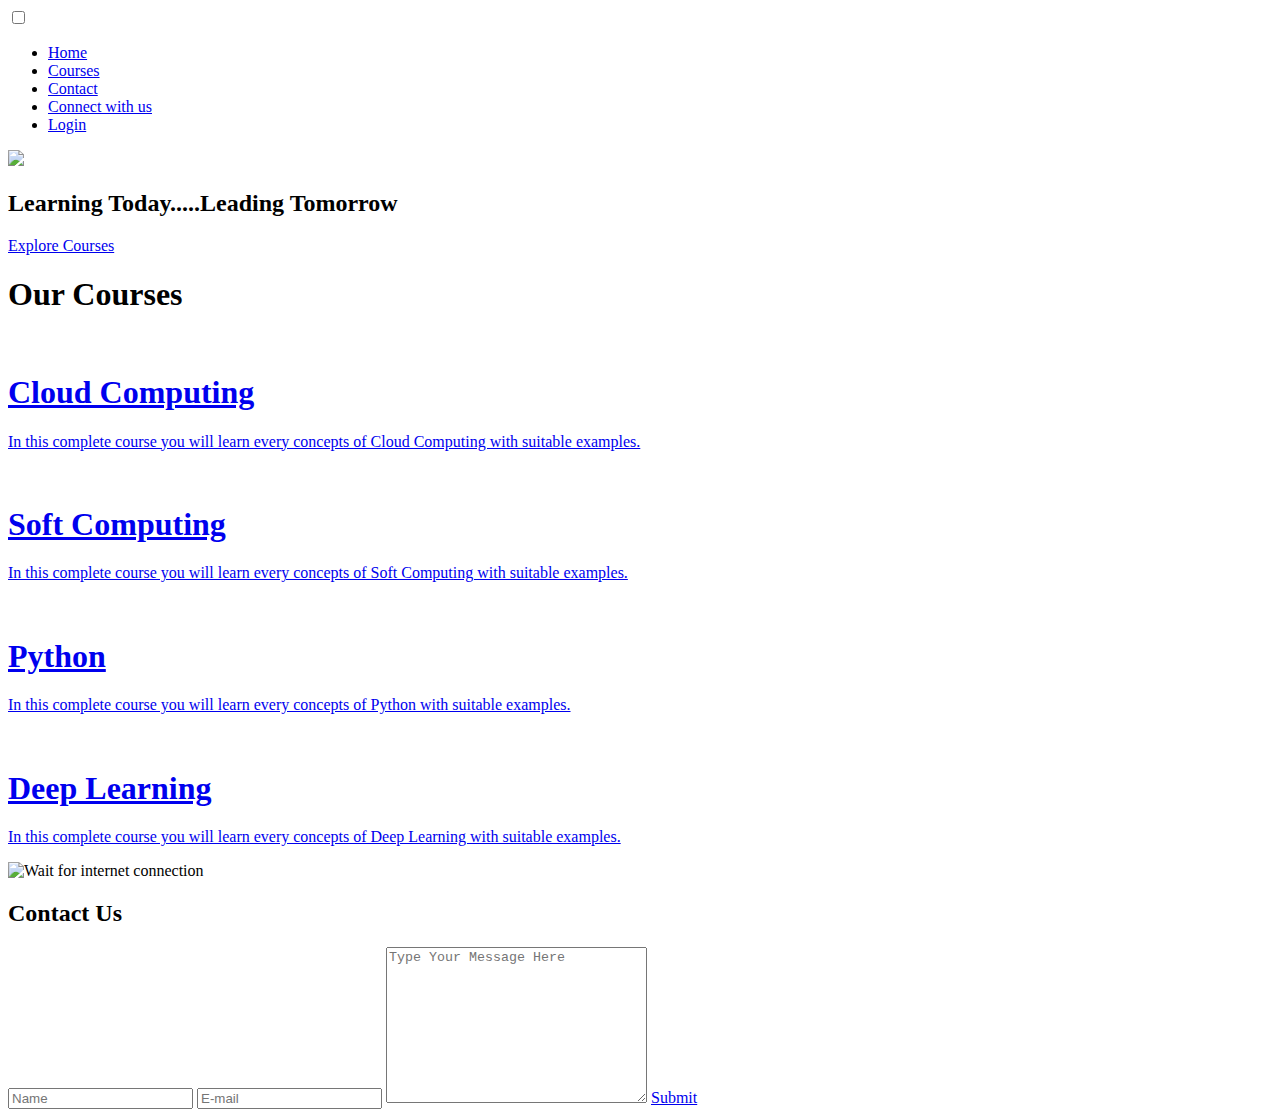
==== index.html @ edcc41e5 "Add files via upload" ====
<!DOCTYPE html>
<html lang="en">
<head>
    <meta charset="UTF-8">
    <meta http-equiv="X-UA-Compatible" content="IE=edge">
    <meta name="viewport" content="width=device-width, initial-scale=1.0">
    <link rel="stylesheet" href="style.css">
    <link rel="stylesheet" href="https://cdnjs.cloudflare.com/ajax/libs/font-awesome/5.15.2/css/all.min.css" integrity="sha512-HK5fgLBL+xu6dm/Ii3z4xhlSUyZgTT9tuc/hSrtw6uzJOvgRr2a9jyxxT1ely+B+xFAmJKVSTbpM/CuL7qxO8w==" crossorigin="anonymous" />
    <title>Teachers</title>
    <script src="javascript.js"></script>
</head>
<body>
    <header id="header">
        <nav class="navbar">
            <div class="navbar-container container">
                <input type="checkbox">
                <div class="hamburger-lines">
                    <span class="line line1"></span>
                    <span class="line line2"></span>
                    <span class="line line3"></span>
                </div>
                <ul class="menu-items">
                    <li><a href="#header">Home</a></li>
                    <li><a href="#courses">Courses</a></li>
                    <li><a href="#contact">Contact</a></li>
                    <li><a href="#footer">Connect with us</a></li>
                    <li><a href="login.html">Login</a></li>
                </ul>
                <img src="Images/logo.jpg" class="logo" >
            </div>    
        </nav> 
        <div class="showcase">
           <h2 class="text-blue">Learning Today.....Leading Tomorrow</h2>
           <!--<p class="text-white" >Learning Today....Leading Tomorrow</p>-->
            <a href="#courses" class="btn btn-primary">Explore Courses</a>
        </div>  

        
    </header>


    <section id="courses">
        <div class="container">
            <h1 class="heading">Our Courses</h1>
            <div class="courses-wrapper">
                
                <a href="cloud.html" class="course-link" target="_blank">
                    <div class="course-item">
                        <div class="img-wrapper">
                            <img src="Images/cloud.jpg" alt="">
                        </div>                        
                        <h1 class="text-blue">Cloud Computing</h1>
                        <p class="desc text-grey">In this complete course you will learn every concepts of Cloud Computing with suitable examples.</p>
                    </div>   
                </a>         
                <a href="softcomputing.html" class="course-link" target="_blank">
                    <div class="course-item">
                        <div class="img-wrapper">
                            <img src="Images/softcomputing.jpg" alt="">
                        </div>                        
                        <h1 class="text-blue">Soft Computing</h1>
                        <p class="desc text-grey">In this complete course you will learn every concepts of Soft Computing with suitable examples.</p>
                    </div>   
                </a>              
                                
            </div>
            <div class="courses-wrapper">
                
                <a href="python.html" class="course-link" target="_blank">
                    <div class="course-item">
                        <div class="img-wrapper">
                            <img src="Images/Python.png" alt="">
                        </div>                        
                        <h1 class="text-blue">Python</h1>
                        <p class="desc text-grey">In this complete course you will learn every concepts of Python with suitable examples.</p>
                    </div>   
                </a>         
                <a href="deeplearning.html" class="course-link" target="_blank">
                    <div class="course-item">
                        <div class="img-wrapper">
                            <img src="Images/deep.jpg" alt="">
                        </div>                        
                        <h1 class="text-blue">Deep Learning</h1>
                        <p class="desc text-grey">In this complete course you will learn every concepts of Deep Learning with suitable examples.</p>
                    </div>   
                </a>              
                                
            </div>
        </div>
    </section>


    
    <section id="contact">
        <div class="contact-container container">
            <div class="contact-image">
                <img src="Images/contactus.jpg" alt="Wait for internet connection">                
            </div>
            <div class="form-container">
                <h2>Contact Us</h2>
                <input type="text" name="" id="" placeholder="Name">
                <input type="email" name="" id="" placeholder="E-mail">
                <textarea name="" id="" cols="30" rows="10" placeholder="Type Your Message Here"></textarea>
                <a href="#" class="btn btn-primary">Submit</a>
            </div>
        </div>
    </section>

    <footer id="footer">
        <div class="social-media-links">
            <a href="#" ><i class="fab fa-telegram fa-4x"></i></a>         
            <a href="#" ><i class="fab fa-facebook fa-4x"></i></a>         
            <a href="https://www.instagram.com/keshav_2308/" ><i class="fab fa-instagram fa-4x"></i></a>         
            <a href="#" ><i class="fab fa-linkedin fa-4x"></i></a>         
            <a href="#"><i class="fab fa-twitter fa-4x"></i></a>         

        </div>
    </footer>

    <!-- ########## for smooth scrolling ##########  -->
    <script src="https://ajax.googleapis.com/ajax/libs/jquery/3.3.1/jquery.min.js"></script>
<script>
$(document).ready(function(){
  // Add smooth scrolling to all links
  $("a").on('click', function(event) {

    // Make sure this.hash has a value before overriding default behavior
    if (this.hash !== "") {
      // Prevent default anchor click behavior
      event.preventDefault();

      // Store hash
      var hash = this.hash;

      // Using jQuery's animate() method to add smooth page scroll
      // The optional number (800) specifies the number of milliseconds it takes to scroll to the specified area
      $('html, body').animate({
        scrollTop: $(hash).offset().top
      }, 800, function(){

        // Add hash (#) to URL when done scrolling (default click behavior)
        window.location.hash = hash;
      });
    } // End if
  });
});
</script>
</body>
</html>
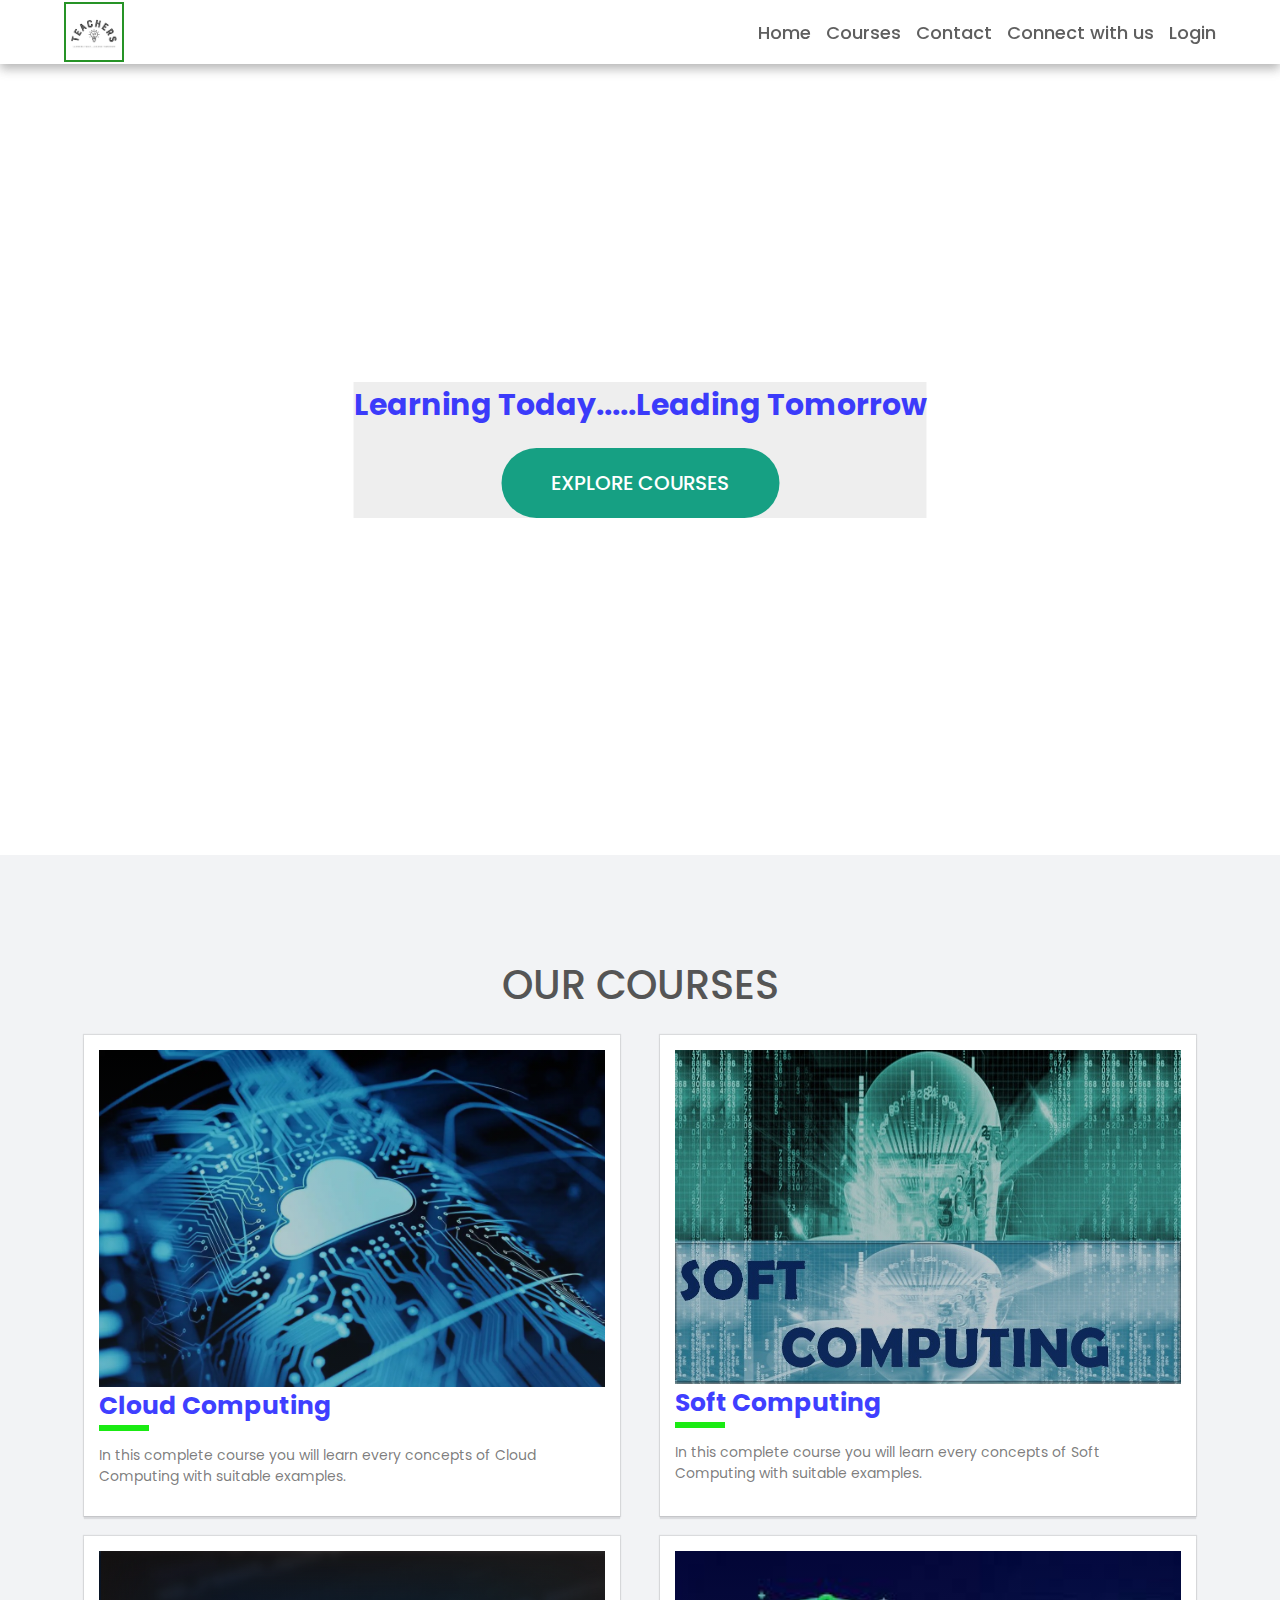
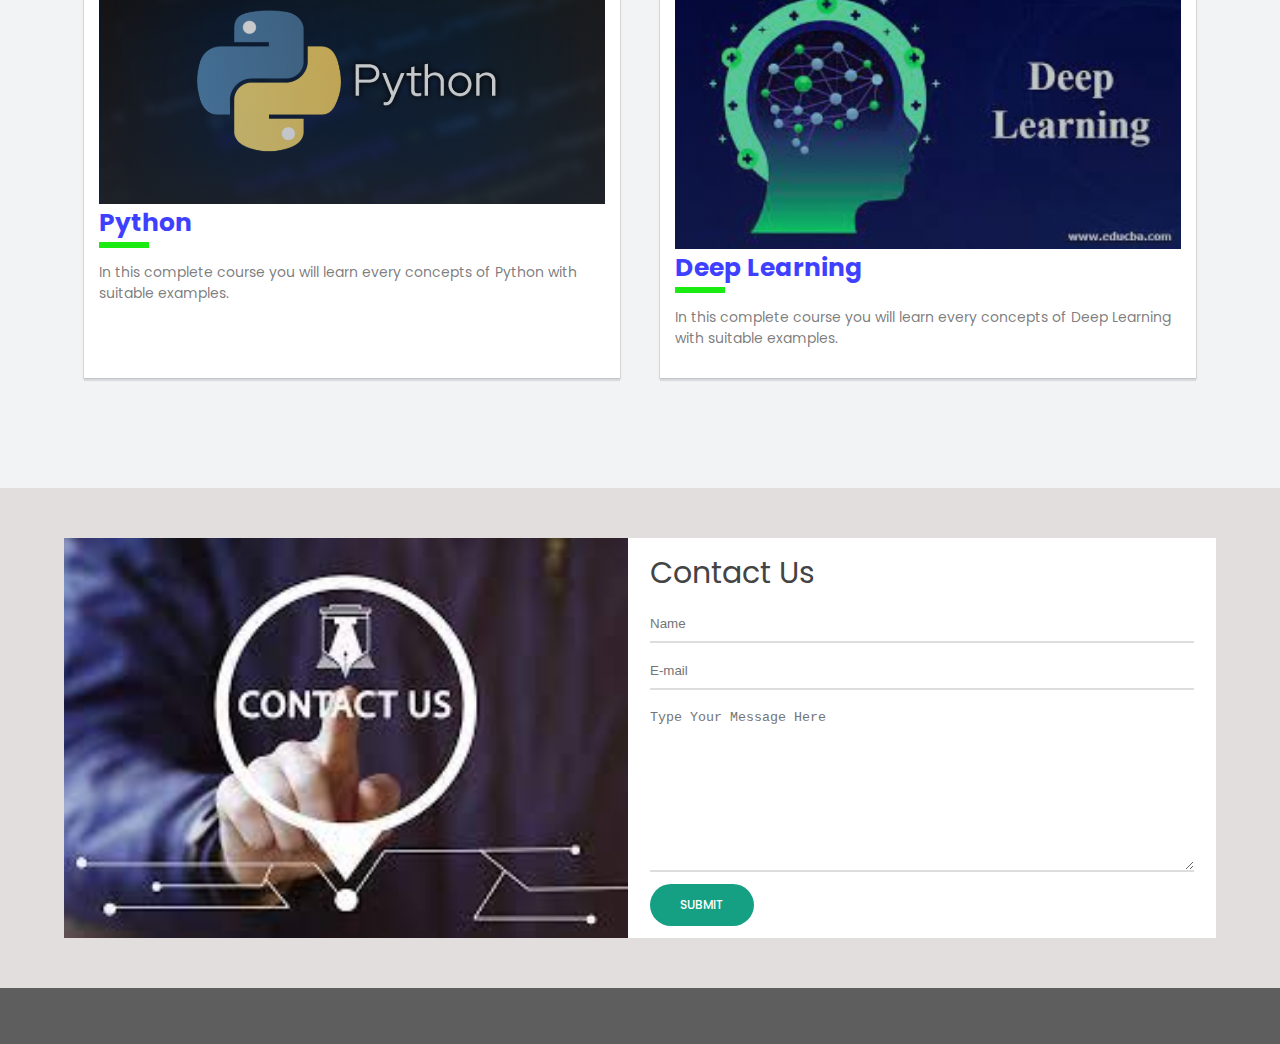
==== commit 388067c4: "Update index.html" ====
--- a/index.html
+++ b/index.html
@@ -26,7 +26,7 @@
                     <li><a href="#footer">Connect with us</a></li>
                     <li><a href="login.html">Login</a></li>
                 </ul>
-                <img src="Images/logo.jpg" class="logo" >
+                <img src="logo.jpg" class="logo" >
             </div>    
         </nav> 
         <div class="showcase">
@@ -47,7 +47,7 @@
                 <a href="cloud.html" class="course-link" target="_blank">
                     <div class="course-item">
                         <div class="img-wrapper">
-                            <img src="Images/cloud.jpg" alt="">
+                            <img src="cloud.jpg" alt="">
                         </div>                        
                         <h1 class="text-blue">Cloud Computing</h1>
                         <p class="desc text-grey">In this complete course you will learn every concepts of Cloud Computing with suitable examples.</p>
@@ -56,7 +56,7 @@
                 <a href="softcomputing.html" class="course-link" target="_blank">
                     <div class="course-item">
                         <div class="img-wrapper">
-                            <img src="Images/softcomputing.jpg" alt="">
+                            <img src="softcomputing.jpg" alt="">
                         </div>                        
                         <h1 class="text-blue">Soft Computing</h1>
                         <p class="desc text-grey">In this complete course you will learn every concepts of Soft Computing with suitable examples.</p>
@@ -69,7 +69,7 @@
                 <a href="python.html" class="course-link" target="_blank">
                     <div class="course-item">
                         <div class="img-wrapper">
-                            <img src="Images/Python.png" alt="">
+                            <img src="Python.png" alt="">
                         </div>                        
                         <h1 class="text-blue">Python</h1>
                         <p class="desc text-grey">In this complete course you will learn every concepts of Python with suitable examples.</p>
@@ -78,7 +78,7 @@
                 <a href="deeplearning.html" class="course-link" target="_blank">
                     <div class="course-item">
                         <div class="img-wrapper">
-                            <img src="Images/deep.jpg" alt="">
+                            <img src="deep.jpg" alt="">
                         </div>                        
                         <h1 class="text-blue">Deep Learning</h1>
                         <p class="desc text-grey">In this complete course you will learn every concepts of Deep Learning with suitable examples.</p>
@@ -94,7 +94,7 @@
     <section id="contact">
         <div class="contact-container container">
             <div class="contact-image">
-                <img src="Images/contactus.jpg" alt="Wait for internet connection">                
+                <img src="contactus.jpg" alt="Wait for internet connection">                
             </div>
             <div class="form-container">
                 <h2>Contact Us</h2>
@@ -146,4 +146,4 @@
 });
 </script>
 </body>
-</html>+</html>
--- a/style.css
+++ b/style.css
@@ -0,0 +1,523 @@
+@import url('https://fonts.googleapis.com/css2?family=Poppins:wght@200;300;400;500;600;700;800&display=swap');
+
+*,
+*::after,
+*::before{
+    box-sizing: border-box;
+    padding: 0;
+    margin: 0;
+}
+html{
+    font-size: 62.5%;
+}
+body{
+    font-family: 'Poppins', sans-serif;
+}
+
+/* ########## utility classes ########## */
+.container{
+    max-width: 1200px;
+    width: 90%;
+    margin: auto;
+}
+
+.btn{
+    display: inline-block;
+    padding: 1em 2.5em;
+    text-decoration: none;
+    border-radius: 50px;
+    cursor: pointer;
+    outline: none;
+    margin-top: 1em;
+    text-transform: uppercase;
+    font-weight: 500;
+}
+
+.btn-primary{
+    color: #fff;
+    background: #16a083;
+    transition: background 0.3s ease-in;
+}
+.btn-primary:hover{
+    background: #0c7961;
+}
+.text-blue{
+    color: rgba(0, 0, 255, 0.753);
+}
+.text-gray{
+    color: rgba(51, 51, 51, 0.74);
+}
+.text-white{
+    color:white;
+}
+.text-green{
+    color: rgba(16, 235, 16, 0.808);
+}
+.text-darkblue{
+    color: rgba(0, 0, 139, 0.884);
+}
+
+/* ###### header styling #######  */
+#header{
+    background: url("Images/bg4.jpg");
+    background-position: center;
+    background-size: cover;
+    background-repeat: no-repeat;
+    height: 95vh;
+}
+header .showcase{
+    position: absolute;
+    top: 50%;
+    left: 50%;
+    transform: translate(-50%,-50%);    
+    text-align: center;
+    font-size: 2rem;
+    background: rgba(0, 0, 0, 0.068);
+}
+
+/* ########### navbar styling ###########  */
+/* for desktop mode  */
+.navbar input[type='checkbox'],
+.navbar .hamburger-lines{
+    display: none;
+}
+
+.navbar{
+    box-shadow: 0px 5px 10px 0px #aaa;
+    position: fixed;
+    width: 100%;
+    background: #fff;
+    color: #000;
+    opacity: 0.85;
+    z-index: 999;
+}
+.navbar-container{
+    display: flex;
+    justify-content: space-between;
+    height: 64px;
+    align-items: center;
+}
+
+.menu-items{
+    order: 2;
+    display: flex;
+}
+.menu-items li{
+    list-style: none;
+    margin-left: 1.5rem;
+    font-size: 1.8rem;    
+}
+.logo{
+    display: block;
+    width: 60px;
+    height: 60px;
+    object-fit: cover;
+    object-position: center;
+    border: 2px solid green;
+    /* padding: 0.5em 0; */
+    margin: 1rem 0;
+}
+.navbar a{
+    color: #444;
+    text-decoration: none;
+    font-weight: 500;
+    transition: color 0.3s ease-in-out;
+}
+.navbar a:hover{
+    color: #117964;
+    border-bottom: 0.15em solid #117964;
+}
+
+.registration {    
+    align-items: center;    
+    text-align: center;
+    font-size: 2rem;
+    margin-top: 1.5em;
+    padding: 0.5em;
+    background: rgba(0, 0, 0, 0.068);
+}
+
+.registration h3{
+    color: red;
+}
+
+.registration a:hover{
+    border-bottom: 0.1em solid blue;
+}
+.registration a{
+    text-decoration: none;
+    display: inline-block;
+    color: blue;
+    padding-bottom: 0;
+}
+
+
+/* ########### courses section ############  */
+#courses .heading{
+    text-transform: uppercase;
+    text-align: center;
+    font-size: 4rem;
+    font-weight: 500;
+    color: #555;
+    margin-bottom: 1rem;
+
+}
+
+#courses{
+    padding: 10rem 0;
+    background: #f2f3f5;
+}
+
+.courses-wrapper{
+    display: flex;
+    flex-wrap: wrap;   
+}
+
+.course-link{
+    display: block;
+    flex: 1 1 400px;
+    margin: 1rem 2rem;
+    padding: 1.5rem;
+    box-shadow: 0 0 1px 1px rgba(5, 6, 7, 0.1), 0 3px 1px 0 rgba(20,23,28,.1);
+    background: #fff;
+    text-decoration: none;    
+}
+
+.course-link h1{
+    font-size: 2.5rem;
+    
+}
+
+.course-link h1::after{
+    content: "";
+    display: block;
+    width: 5rem;
+    border: 3px solid #1aeb13;
+}
+
+.course-link:hover{
+    box-shadow: 0 2px 8px 2px rgba(20,23,28,.15);
+}
+
+.course-link .desc{
+    margin: 1em 0;
+    font-size: 1.4rem;
+    color: rgba(51, 51, 51, 0.644);
+}
+
+.course-link .author{
+    font-weight: 500;
+    font-size: 1.4rem;
+}
+
+.course-item img{
+    display: block;
+    width: 100%;
+    
+}
+.course-item .img-wrapper{
+    position: relative;
+}
+.course-item .img-wrapper::after{
+    content: '';
+    position: absolute;
+    display: block;
+    top: 0;
+    left: 0;
+    width: 100%;
+    height: 100%;
+    background-image: linear-gradient( rgba(0, 0, 0, 0.2), rgb(44, 62, 80, 0.3));
+}
+
+
+/* ########### tutors styling ########## */
+
+#tutors{
+    padding: 5rem 0;
+    background: rgba(221, 217, 217, 0.116);
+}
+
+.tutors-title{
+    text-align: center;
+    font-size: 3rem;
+    font-weight: 400;
+    color: #555;
+}
+
+.tutors-container{
+    display: flex;
+    justify-content: space-between;
+    font-size: 1.6rem;
+    padding: 1rem;
+}
+.tutors-container .checked{
+    color: #ff9529;
+}
+
+.tutors-box .tutors-text{
+    margin: 1rem 0;
+    color: #444;
+}
+.tutors-box{
+    text-align: center;
+    padding: 1rem;
+}
+
+.tutor-photo img{
+    display: block;
+    width: 200px;
+    height: 200px;
+    object-fit: cover;
+    object-position: center;
+    border-radius: 50%;
+    margin: auto;
+}
+
+/* ########### contact us styling ########## */
+#contact{
+    padding: 5rem 0;
+    background: rgba(216, 209, 209, 0.726);
+}
+.contact-container{
+    display: flex;
+    background: #fff;
+}
+
+.contact-image{
+    width: 49%;
+}
+.contact-image img{
+    display: block;
+    height: 400px;
+    object-fit: cover;
+    object-position: center;
+    width: 100%;
+}
+
+.form-container{
+    padding: 1rem;
+    width: 49%;
+    margin: auto;
+}
+
+.form-container input{
+    display: block;
+    width: 100%;
+    border: none;
+    border-bottom: 2px solid #ddd;
+    padding: 1rem 0;
+    box-shadow: none;
+    outline: none;
+    margin-bottom: 1rem;
+    color: #444;
+    font-weight: 500;
+}
+
+.form-container textarea{
+    display: block;
+    width: 100%;
+    border: none;
+    border-bottom: 2px solid #ddd;
+    padding: 1rem 0;
+    outline: none;
+}
+
+.form-container h2{
+    font-size: 3rem;
+    font-weight: 400;
+    color: #444;
+    margin-bottom: 1rem;
+}
+
+.form-container a{
+    font-size: 1.2rem;
+}
+
+/* ######### footer styling ######## */
+
+#footer{
+    /* border: 2px solid red; */
+    background: #5e5e5e;
+    padding: 2rem;
+    text-align: center;
+}
+#footer i{
+    color: #fff;
+    margin: 2rem;
+    
+}
+ 
+#footer p{
+    color: #fff;
+    text-align: center;
+    font-size: 1.6rem;
+}
+
+/* ########## media queries ##########  */
+@media (max-width: 768px){
+    .navbar{
+        opacity: 0.95;
+    }
+    .navbar-container input[type="checkbox"],
+    .navbar-container .hamburger-lines{
+        display: block;
+    }
+    .navbar-container{
+        display: block;
+        position: relative;
+        height: 72px;
+    }
+    .navbar-container input[type="checkbox"]{
+        position: absolute;
+        display: block;
+        height: 32px;
+        width: 40px;
+        top: 20px;
+        left: 20px;
+        z-index: 5;
+        opacity: 0;
+    }
+    .navbar-container .hamburger-lines{
+        display: block;
+        height: 32px;
+        width: 40px;
+        position: absolute;
+        top: 20px;
+        left: 20px;
+        z-index: 2;
+        display: flex;
+        flex-direction: column;
+        justify-content: space-between;
+    }
+    .navbar-container .hamburger-lines .line{
+        display: block;
+        height: 4px;
+        width: 100%;
+        border-radius: 10px;
+        background: #333;
+    }
+    .navbar-container .hamburger-lines .line1{
+        transform-origin: 0% 0%;
+        transition: transform 0.4s ease-in-out;
+    }
+    .navbar-container .hamburger-lines .line2{        
+        transition: transform 0.4s ease-in-out;
+    }
+    .navbar-container .hamburger-lines .line3{
+        transform-origin: 0% 100%;
+        transition: transform 0.4s ease-in-out;
+    }
+
+    .navbar .menu-items{
+        padding-top: 100px;
+        background: #fff;
+        height: 80vh;
+        max-width: 300px;
+        transform: translateX(-150%);
+        display: flex;
+        flex-direction: column;
+        margin-left: -40px;
+        padding-left: 50px;
+        transition: transform 0.5s ease-in-out;
+        box-shadow: 5px 0 10px 0 #aaa;
+    }
+    .navbar .menu-items li{
+        margin-bottom: 3rem;
+        font-size: 2rem;
+        font-weight: 500;
+    }
+    .logo{
+        position: absolute;
+        top: 1px;
+        right: 15px;
+        
+    }
+    .navbar-container input[type="checkbox"]:checked ~ .menu-items{
+        transform: translateX(0);
+    }
+    .navbar-container input[type="checkbox"]:checked ~ .hamburger-lines .line1{
+        transform: rotate(45deg);
+    }
+    .navbar-container input[type="checkbox"]:checked ~ .hamburger-lines .line2{
+        transform: scaleY(0)
+    }
+    .navbar-container input[type="checkbox"]:checked ~ .hamburger-lines .line3{
+        transform: rotate(-45deg);
+    }    
+}
+
+/* ########## small screen ########  */
+@media (max-width: 500px){
+    html{
+        font-size: 50%;
+    }
+    .tutors-container{
+        flex-direction: column;        
+        text-align: center;
+    }
+    
+    .form-container{
+        width: 90%;
+    }
+    .contact-container{
+        display: flex;
+        flex-direction: column;
+    }
+    .contact-image{
+        width: 90%;
+        margin: 3rem auto;
+    }
+}
+
+/* ######### landscpe mode ######## */
+
+@media (orientation: landscape) and (max-height: 500px){
+    .showcase{
+        /* border: 6px solid red; */
+        height: 36vmax;
+    }
+}
+
+/*Playlists css*/
+.ccardbox2 {
+	display: flex;
+	justify-content: center;
+	flex-wrap: wrap;
+}
+
+.dcard2 {
+	margin: 20px;
+	width: 300px;
+	height: 160px;
+	background: linear-gradient(to right, #FA4B37, #DF2771);
+	border-radius: 10px;
+}
+.dcard2:hover .fpart2 img {
+	display: none;
+}
+.dcard2 .fpart2 { 
+	width: inherit;
+	height: 180px;
+	background: #000;
+	color: #000;
+	text-align: left;
+	border-top-right-radius: 100px;
+	transform: translateY(-19px);
+	box-shadow: 0 0 20px rgba(0,0,0,0.4);
+	overflow: hidden;
+}
+.dcard2 .tag {
+	position: relative;
+	margin-left: 270px;
+	top: 10px;
+	color: #fff;
+}
+.dcard2 .fpart2 img {
+	width: 100%;
+	height: 100%;
+}
+.fpart2 iframe {
+	height: inherit;
+	width: inherit;
+}
+
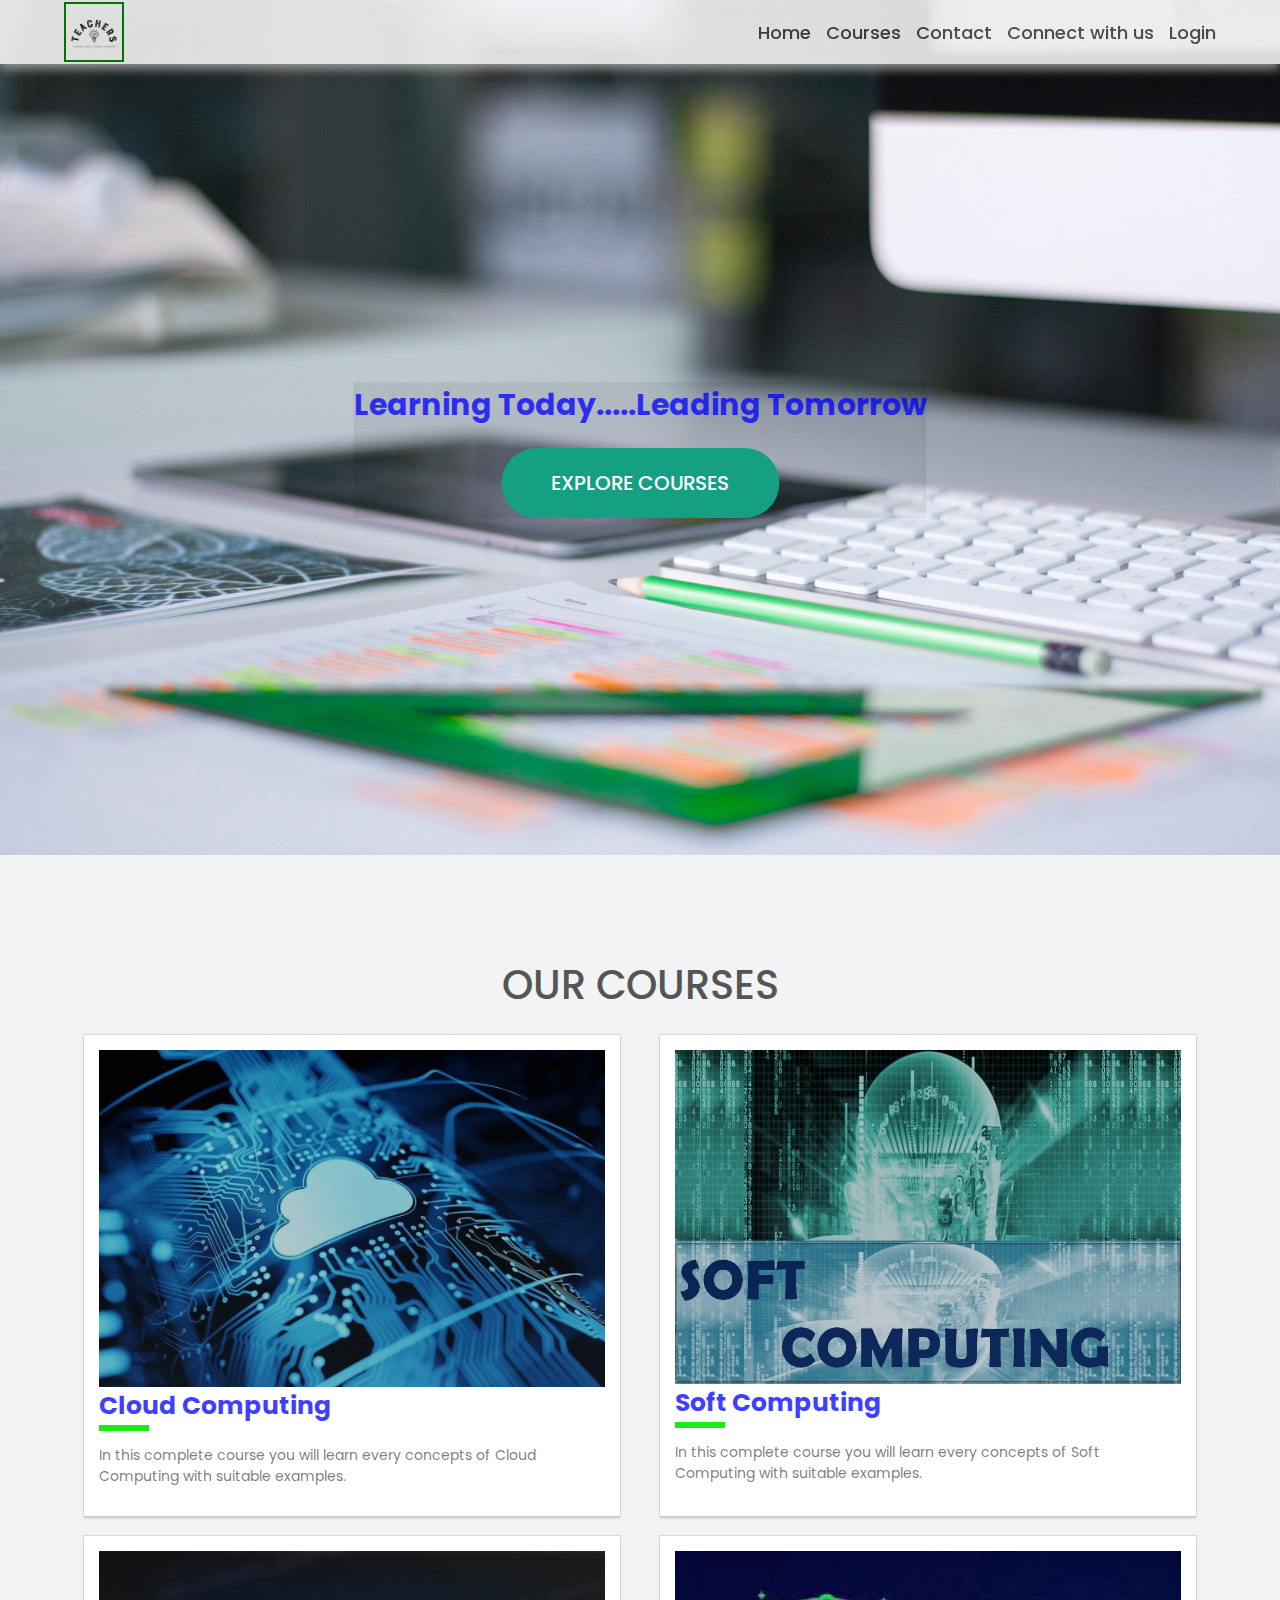
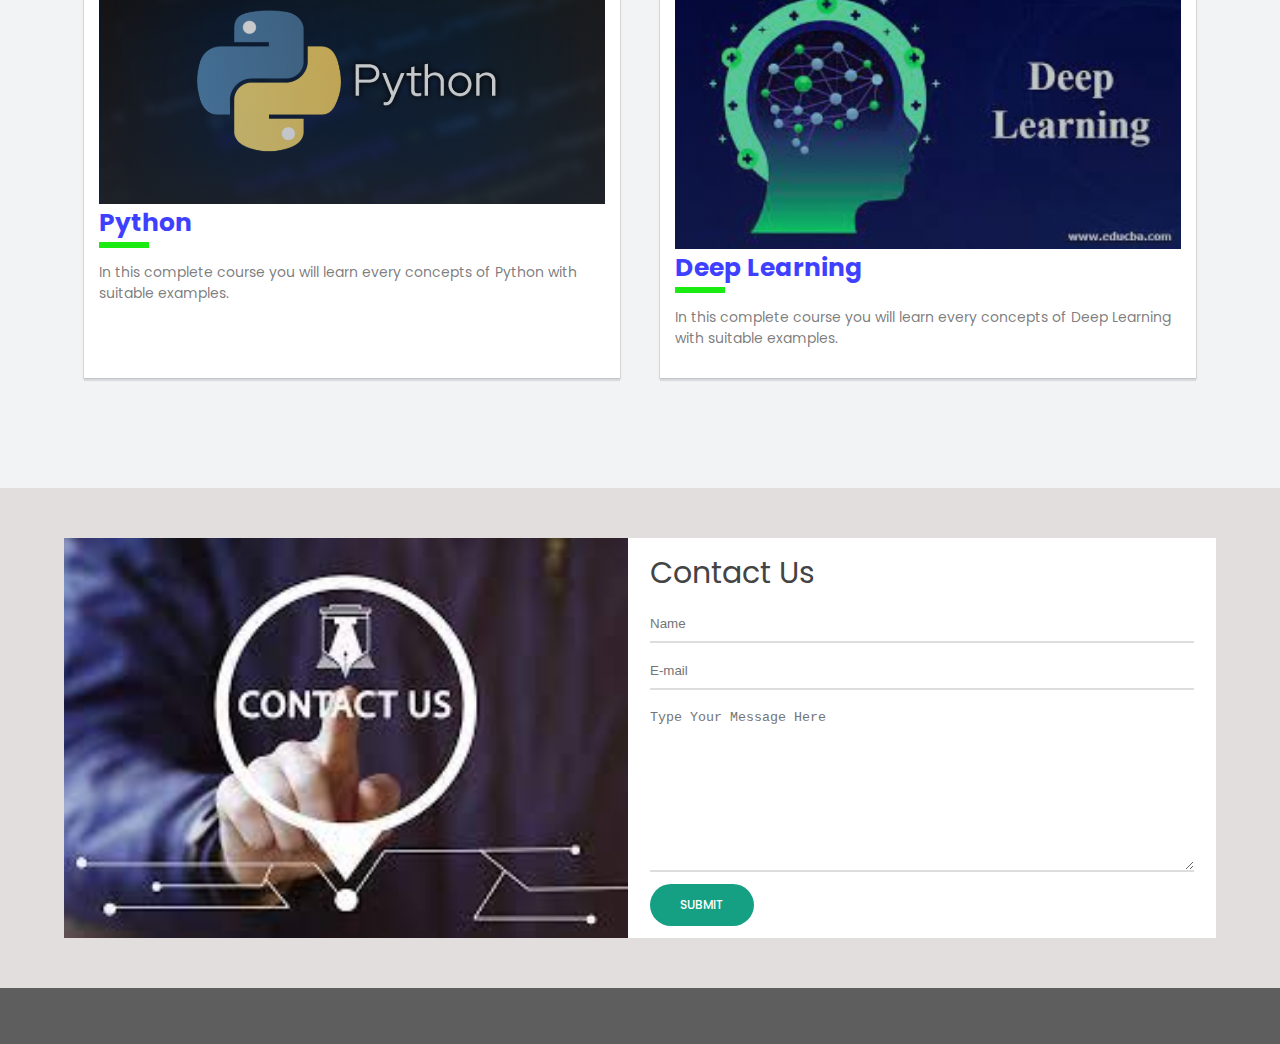
==== commit cda9d53c: "Update index.html" ====
--- a/index.html
+++ b/index.html
@@ -44,7 +44,7 @@
             <h1 class="heading">Our Courses</h1>
             <div class="courses-wrapper">
                 
-                <a href="cloud.html" class="course-link" target="_blank">
+                <a href="cloud.html" class="course-link" target="_self">
                     <div class="course-item">
                         <div class="img-wrapper">
                             <img src="cloud.jpg" alt="">
@@ -53,7 +53,7 @@
                         <p class="desc text-grey">In this complete course you will learn every concepts of Cloud Computing with suitable examples.</p>
                     </div>   
                 </a>         
-                <a href="softcomputing.html" class="course-link" target="_blank">
+                <a href="softcomputing.html" class="course-link" target="_self">
                     <div class="course-item">
                         <div class="img-wrapper">
                             <img src="softcomputing.jpg" alt="">
@@ -66,7 +66,7 @@
             </div>
             <div class="courses-wrapper">
                 
-                <a href="python.html" class="course-link" target="_blank">
+                <a href="python.html" class="course-link" target="_self">
                     <div class="course-item">
                         <div class="img-wrapper">
                             <img src="Python.png" alt="">
@@ -75,7 +75,7 @@
                         <p class="desc text-grey">In this complete course you will learn every concepts of Python with suitable examples.</p>
                     </div>   
                 </a>         
-                <a href="deeplearning.html" class="course-link" target="_blank">
+                <a href="deeplearning.html" class="course-link" target="_self">
                     <div class="course-item">
                         <div class="img-wrapper">
                             <img src="deep.jpg" alt="">
--- a/style.css
+++ b/style.css
@@ -59,7 +59,7 @@
 
 /* ###### header styling #######  */
 #header{
-    background: url("Images/bg4.jpg");
+    background: url("bg4.jpg");
     background-position: center;
     background-size: cover;
     background-repeat: no-repeat;
